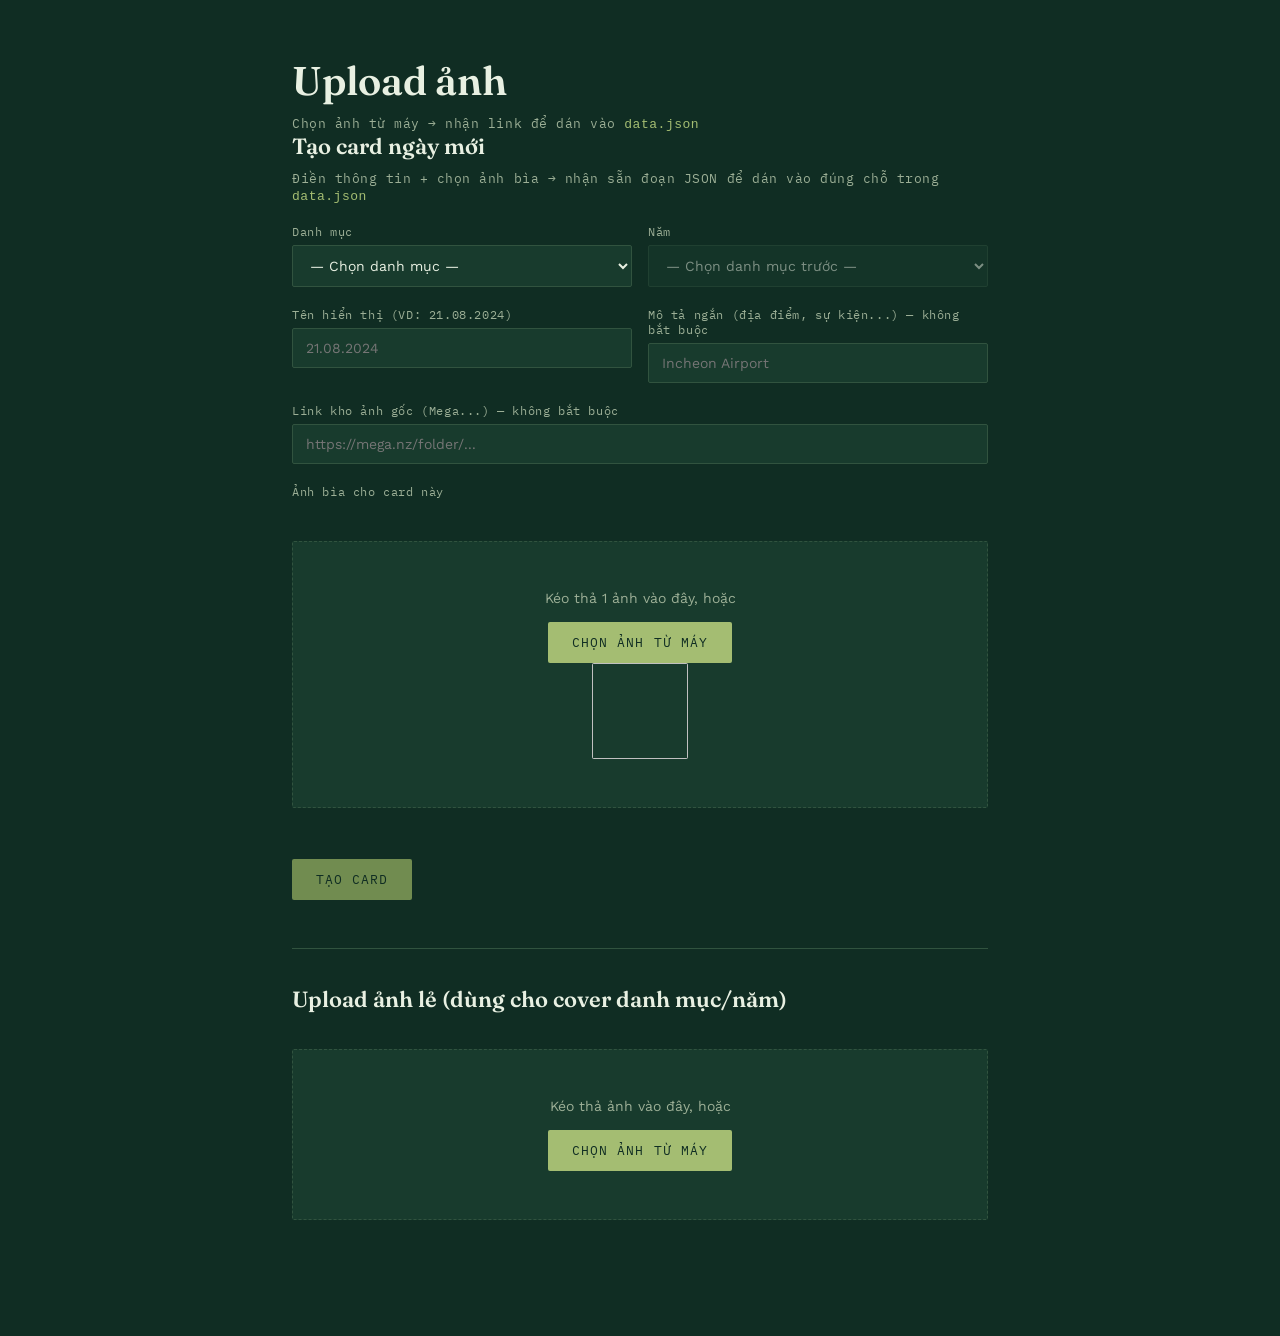
==== admin.html @ 41c12a2d "Add files via upload" ====
<!DOCTYPE html>
<html lang="vi">
<head>
  <meta charset="UTF-8" />
  <meta name="viewport" content="width=device-width, initial-scale=1.0" />
  <title>Upload ảnh — Nyang Garden</title>
  <link rel="preconnect" href="https://fonts.googleapis.com" />
  <link rel="preconnect" href="https://fonts.gstatic.com" crossorigin />
  <link
    href="https://fonts.googleapis.com/css2?family=Fraunces:opsz,wght@9..144,500;9..144,600&family=Work+Sans:wght@400;500;600&family=IBM+Plex+Mono:wght@400;500&display=swap"
    rel="stylesheet"
  />
  <link rel="stylesheet" href="style.css" />
  <link rel="stylesheet" href="admin.css" />
</head>
<body>
  <div class="wrap admin-wrap">
    <header class="admin-header">
      <h1>Upload ảnh</h1>
      <p class="admin-sub">Chọn ảnh từ máy → nhận link để dán vào <code>data.json</code></p>
    </header>

    <section class="card-creator">
      <h2 class="card-creator-title">Tạo card ngày mới</h2>
      <p class="admin-sub">Điền thông tin + chọn ảnh bìa → nhận sẵn đoạn JSON để dán vào đúng chỗ trong <code>data.json</code></p>

      <div class="cc-row">
        <label class="cc-field">
          <span>Danh mục</span>
          <select id="ccCategory"><option value="">— Chọn danh mục —</option></select>
        </label>
        <label class="cc-field">
          <span>Năm</span>
          <select id="ccYear" disabled><option value="">— Chọn danh mục trước —</option></select>
        </label>
      </div>

      <div class="cc-row">
        <label class="cc-field">
          <span>Tên hiển thị (VD: 21.08.2024)</span>
          <input type="text" id="ccName" placeholder="21.08.2024" />
        </label>
        <label class="cc-field">
          <span>Mô tả ngắn (địa điểm, sự kiện...) — không bắt buộc</span>
          <input type="text" id="ccLabel" placeholder="Incheon Airport" />
        </label>
      </div>

      <label class="cc-field">
        <span>Link kho ảnh gốc (Mega...) — không bắt buộc</span>
        <input type="text" id="ccLink" placeholder="https://mega.nz/folder/..." />
      </label>

      <div class="cc-field">
        <span>Ảnh bìa cho card này</span>
        <div class="upload-box" id="ccDropZone">
          <input type="file" id="ccFileInput" accept="image/*" hidden />
          <div class="upload-box-inner" id="ccDropInner">
            <p class="upload-hint">Kéo thả 1 ảnh vào đây, hoặc</p>
            <button type="button" id="ccPickBtn" class="pick-btn">Chọn ảnh từ máy</button>
          </div>
          <img id="ccPreview" class="cc-preview" hidden />
        </div>
        <p id="ccUploadStatus" class="cc-upload-status"></p>
      </div>

      <button type="button" id="ccGenerateBtn" class="pick-btn cc-generate-btn">Tạo card</button>

      <div id="ccOutput" class="cc-output" hidden>
        <p class="cc-output-hint" id="ccOutputHint"></p>
        <div class="result-url-row">
          <textarea id="ccOutputJson" class="cc-output-json" readonly rows="8"></textarea>
          <button type="button" id="ccCopyBtn" class="copy-btn">Copy</button>
        </div>
      </div>
    </section>

    <hr class="cc-divider" />

    <div class="admin-header">
      <h2 class="card-creator-title">Upload ảnh lẻ (dùng cho cover danh mục/năm)</h2>
    </div>

    <div class="upload-box" id="dropZone">
      <input type="file" id="fileInput" accept="image/*" multiple hidden />
      <div class="upload-box-inner">
        <p class="upload-hint">Kéo thả ảnh vào đây, hoặc</p>
        <button type="button" id="pickBtn" class="pick-btn">Chọn ảnh từ máy</button>
      </div>
    </div>

    <p id="configWarning" class="config-warning" hidden>
      ⚠️ Bạn chưa điền <code>CLOUD_NAME</code> / <code>UPLOAD_PRESET</code> trong file
      <code>admin.js</code>. Xem hướng dẫn trong <code>README-admin.md</code> để hoàn tất thiết lập trước khi upload.
    </p>

    <div id="results" class="results"></div>
  </div>

  <script src="admin.js"></script>
</body>
</html>
---- style.css ----
/* =========================================================
   NYANG GARDEN — exhibition-style photo showroom for Yang Jungwon of ENHYPEN
   Design tokens live here. Change these to reskin the site.
   ========================================================= */
 
:root {
  --bg: #102D23; /* màu nền chính của cả trang */
  --bg-elevated: #183B2D; /* màu nền của thẻ card (nhạt hơn nền chính 1 chút) */
  --line: #31533F; /* màu viền, đường kẻ phân cách */
  --text: #E8F0E2; /* màu chữ chính */
  --text-muted: #9CAF96; /* màu chữ phụ (ngày tháng, ghi chú nhỏ) */
  --accent: #718C50; /* màu nhấn — dùng cho nhãn, viền hover, chữ nổi bật */
  --accent-bright: #A4BD72; /* màu nhấn sáng hơn — dùng khi hover/focus */
  --font-display: "Fraunces", "Playfair Display", Georgia, serif;
  --font-body: "Work Sans", "Inter", system-ui, sans-serif;
  --font-mono: "IBM Plex Mono", "Courier New", monospace;
  --radius: 2px;
  --gap: 28px;
  --max-width: 1240px;
}
 
* { box-sizing: border-box; }
 
html { scroll-behavior: smooth; }
 
body {
  margin: 0;
  background: var(--bg);
  color: var(--text);
  font-family: var(--font-body);
  -webkit-font-smoothing: antialiased;
}
 
a { color: inherit; text-decoration: none; }
 
img { display: block; max-width: 100%; }
 
::selection { background: var(--accent); color: #101014; }
 
:focus-visible {
  outline: 2px solid var(--accent-bright);
  outline-offset: 3px;
}
 
@media (prefers-reduced-motion: reduce) {
  * { animation-duration: 0.01ms !important; transition-duration: 0.01ms !important; }
}
 
/* ---------- Hero banner (home page only) ---------- */
 
.hero {
  position: relative;
  height: 78vh;
  min-height: 460px;
  max-height: 780px;
  width: 100%;
  overflow: hidden;
  background: var(--bg-elevated); /* màu nền dự phòng trong lúc ảnh hero đang tải */
  display: flex;
  flex-direction: column;
}
 
.hero-img {
  position: absolute;
  inset: 0;
  width: 100%;
  height: 100%;
  object-fit: cover;
  object-position: center 30%;
}
 
.hero::after {
  content: "";
  position: absolute;
  inset: 0;
  background: linear-gradient(
    180deg,
    rgba(5, 8, 10, 0.35) 0%,
    rgba(5, 8, 10, 0.15) 30%,
    rgba(5, 8, 10, 0.55) 68%,
    rgba(5, 8, 10, 0.85) 100%
  );
}
 
.hero-topbar {
  position: relative;
  z-index: 2;
  display: flex;
  align-items: center;
  justify-content: space-between;
  padding: 28px 36px;
}
 
.hero-icon-btn {
  display: flex;
  align-items: center;
  justify-content: center;
  width: 40px;
  height: 40px;
  color: #f2efe9;
  background: transparent;
  border: none;
  cursor: pointer;
}
 
.hero-icon-btn svg { width: 22px; height: 22px; }
 
.hero-body {
  position: relative;
  z-index: 2;
  flex: 1;
  display: flex;
  flex-direction: column;
  align-items: center;
  justify-content: center;
  text-align: center;
  padding: 0 24px 56px;
}
 
.hero-title {
  font-family: var(--font-display);
  font-weight: 600;
  font-size: clamp(38px, 7vw, 84px);
  letter-spacing: 0.06em;
  color: #f2efe9;
  margin: 0;
  text-shadow: 0 2px 24px rgba(0, 0, 0, 0.35);
}
 
.hero-subtitle {
  font-family: var(--font-display);
  font-style: italic;
  font-weight: 400;
  font-size: clamp(14px, 1.6vw, 19px);
  color: rgba(242, 239, 233, 0.85);
  margin: 18px 0 0;
}
 
 
/* ---------- Layout shell ---------- */
 
.wrap {
  max-width: var(--max-width);
  margin: 0 auto;
  padding: 0 32px;
}
 
header.site-header {
  padding: 48px 0 28px;
  border-bottom: 1px solid var(--line);
}
 
.site-title {
  font-family: var(--font-display);
  font-weight: 600;
  font-size: clamp(28px, 4vw, 42px);
  letter-spacing: 0.04em;
  margin: 0;
}
 
.site-subtitle {
  margin: 8px 0 0;
  color: var(--text-muted);
  font-size: 14px;
  letter-spacing: 0.08em;
  text-transform: uppercase;
  font-family: var(--font-mono);
}
 
/* ---------- Breadcrumb / floor signage ---------- */
 
.floor-guide {
  display: flex;
  align-items: center;
  gap: 10px;
  padding: 22px 0;
  font-family: var(--font-mono);
  font-size: 12px;
  letter-spacing: 0.12em;
  text-transform: uppercase;
  color: var(--text-muted);
  flex-wrap: wrap;
}
 
.floor-guide a { color: var(--text-muted); border-bottom: 1px solid transparent; }
.floor-guide a:hover { color: var(--accent-bright); border-color: var(--accent-bright); }
.floor-guide .sep { color: var(--line); }
.floor-guide .current { color: var(--accent); }
 
/* ---------- Section heading ---------- */
 
.section-head {
  display: flex;
  align-items: baseline;
  justify-content: space-between;
  padding: 8px 0 30px;
  gap: 16px;
}
 
.section-head h2 {
  font-family: var(--font-display);
  font-weight: 500;
  font-size: clamp(24px, 3vw, 34px);
  margin: 0;
  letter-spacing: 0.02em;
}
 
.section-count {
  font-family: var(--font-mono);
  font-size: 12px;
  color: var(--text-muted);
  letter-spacing: 0.08em;
  white-space: nowrap;
}
 
/* ---------- Card grid ---------- */
 
.grid {
  display: grid;
  grid-template-columns: repeat(auto-fill, minmax(320px, 1fr));
  gap: var(--gap);
  padding-bottom: 64px;
}
 
.card {
  position: relative;
  display: block;
  background: var(--bg-elevated);
  border: 1px solid var(--line);
  border-radius: var(--radius);
  overflow: hidden;
  transition: transform 0.25s ease, border-color 0.25s ease;
}
 
.card:hover,
.card:focus-visible {
  transform: translateY(-4px);
  border-color: var(--accent);
}
 
.card-frame {
  aspect-ratio: 1 / 1;
  width: 100%;
  overflow: hidden;
  background:
    linear-gradient(135deg, #1c261c 25%, transparent 25%) -14px 0/28px 28px,
    linear-gradient(225deg, #1c261c 25%, transparent 25%) -14px 0/28px 28px,
    linear-gradient(315deg, #1c261c 25%, transparent 25%) 0 0/28px 28px,
    linear-gradient(45deg, #1c261c 25%, #131c13 25%) 0 0/28px 28px;
}
 
.card-frame img {
  width: 100%;
  height: 100%;
  object-fit: cover;
  transition: transform 0.5s ease;
}
 
.card:hover .card-frame img { transform: scale(1.05); }
 
.card-plate {
  padding: 14px 16px 16px;
  border-top: 1px solid var(--line);
}
 
.card-plate .plate-eyebrow {
  display: block;
  font-family: var(--font-mono);
  font-size: 10.5px;
  letter-spacing: 0.14em;
  text-transform: uppercase;
  color: var(--accent);
  margin-bottom: 4px;
}
 
.card-plate .plate-title {
  font-family: var(--font-display);
  font-size: 19px;
  font-weight: 500;
  margin: 0;
}
 
.card-plate .plate-sub {
  margin: 3px 0 0;
  font-size: 12.5px;
  color: var(--text-muted);
}
 
.card.is-external::after {
  content: "↗";
  position: absolute;
  top: 12px;
  right: 12px;
  width: 28px;
  height: 28px;
  display: flex;
  align-items: center;
  justify-content: center;
  background: rgba(16, 16, 20, 0.75);
  border: 1px solid var(--line);
  border-radius: 50%;
  font-size: 14px;
  color: var(--accent-bright);
}
 
/* ---------- Empty state ---------- */
 
.empty-state {
  padding: 60px 0;
  text-align: center;
  color: var(--text-muted);
  font-family: var(--font-mono);
  font-size: 13px;
  letter-spacing: 0.06em;
}
 
/* ---------- Footer ---------- */
 
footer.site-footer {
  border-top: 1px solid var(--line);
  padding: 28px 0 48px;
  color: var(--text-muted);
  font-family: var(--font-mono);
  font-size: 11px;
  letter-spacing: 0.08em;
  text-transform: uppercase;
}
 
@media (max-width: 560px) {
  .wrap { padding: 0 18px; }
  .grid { grid-template-columns: repeat(auto-fill, minmax(150px, 1fr)); gap: 16px; }
}
---- admin.css ----
/* ---------- Admin upload page ---------- */

.admin-wrap {
  padding-top: 56px;
  padding-bottom: 80px;
  max-width: 760px;
}

.admin-header h1 {
  font-family: var(--font-display);
  font-weight: 600;
  font-size: clamp(28px, 4vw, 40px);
  margin: 0;
}

.admin-sub {
  margin: 10px 0 0;
  color: var(--text-muted);
  font-family: var(--font-mono);
  font-size: 13px;
  letter-spacing: 0.04em;
}

.admin-sub code {
  color: var(--accent-bright);
}

/* Drop zone */

.upload-box {
  margin-top: 36px;
  border: 1.5px dashed var(--line);
  border-radius: var(--radius);
  background: var(--bg-elevated);
  padding: 48px 24px;
  text-align: center;
  transition: border-color 0.2s ease, background 0.2s ease;
}

.upload-box.is-dragover {
  border-color: var(--accent-bright);
  background: #1c3a2c;
}

.upload-hint {
  margin: 0 0 16px;
  color: var(--text-muted);
  font-size: 14px;
}

.pick-btn {
  font-family: var(--font-mono);
  font-size: 13px;
  letter-spacing: 0.08em;
  text-transform: uppercase;
  color: var(--bg);
  background: var(--accent-bright);
  border: none;
  border-radius: var(--radius);
  padding: 12px 24px;
  cursor: pointer;
  transition: opacity 0.2s ease;
}

.pick-btn:hover { opacity: 0.85; }

.config-warning {
  margin-top: 18px;
  padding: 14px 16px;
  border: 1px solid #7a5a2a;
  background: #2a2113;
  color: #e8c98a;
  font-size: 13px;
  border-radius: var(--radius);
}

.config-warning code { color: #ffd98a; }

/* Results list */

.results {
  margin-top: 36px;
  display: flex;
  flex-direction: column;
  gap: 16px;
}

.result-item {
  display: flex;
  gap: 16px;
  align-items: center;
  background: var(--bg-elevated);
  border: 1px solid var(--line);
  border-radius: var(--radius);
  padding: 14px;
}

.result-item.is-pending { opacity: 0.6; }
.result-item.is-error { border-color: #a34a4a; }

.result-thumb {
  width: 72px;
  height: 72px;
  flex-shrink: 0;
  object-fit: cover;
  border-radius: var(--radius);
  background: #0c1a12;
}

.result-body {
  flex: 1;
  min-width: 0;
}

.result-filename {
  font-family: var(--font-mono);
  font-size: 12px;
  color: var(--text-muted);
  margin: 0 0 6px;
  overflow: hidden;
  text-overflow: ellipsis;
  white-space: nowrap;
}

.result-status {
  font-size: 12.5px;
  color: var(--accent);
}

.result-status.is-error { color: #d98a8a; }

.result-url-row {
  display: flex;
  gap: 8px;
  margin-top: 8px;
}

.result-url-input {
  flex: 1;
  min-width: 0;
  background: var(--bg);
  border: 1px solid var(--line);
  color: var(--text);
  font-family: var(--font-mono);
  font-size: 12px;
  padding: 8px 10px;
  border-radius: var(--radius);
}

.copy-btn {
  font-family: var(--font-mono);
  font-size: 12px;
  letter-spacing: 0.06em;
  text-transform: uppercase;
  color: var(--text);
  background: transparent;
  border: 1px solid var(--line);
  border-radius: var(--radius);
  padding: 8px 14px;
  cursor: pointer;
  white-space: nowrap;
  transition: border-color 0.2s ease, color 0.2s ease;
}

.copy-btn:hover { border-color: var(--accent-bright); color: var(--accent-bright); }
.copy-btn.is-copied { border-color: var(--accent-bright); color: var(--accent-bright); }

@media (max-width: 560px) {
  .result-item { flex-direction: column; align-items: stretch; }
  .result-thumb { width: 100%; height: 160px; }
}

/* ---------- Card creator (new date card form) ---------- */

.card-creator-title {
  font-family: var(--font-display);
  font-weight: 600;
  font-size: 22px;
  margin: 0 0 4px;
}

.cc-divider {
  border: none;
  border-top: 1px solid var(--line);
  margin: 48px 0 36px;
}

.cc-row {
  display: grid;
  grid-template-columns: 1fr 1fr;
  gap: 16px;
  margin-top: 20px;
}

.cc-field {
  display: flex;
  flex-direction: column;
  gap: 6px;
  margin-top: 20px;
}

.cc-row .cc-field { margin-top: 0; }

.cc-field > span {
  font-family: var(--font-mono);
  font-size: 12px;
  letter-spacing: 0.05em;
  color: var(--text-muted);
}

.cc-field input[type="text"] {
  background: var(--bg-elevated);
  border: 1px solid var(--line);
  color: var(--text);
  font-family: var(--font-body);
  font-size: 14px;
  padding: 11px 13px;
  border-radius: var(--radius);
}

.cc-field input[type="text"]:focus-visible { border-color: var(--accent-bright); }

select {
  background: var(--bg-elevated);
  border: 1px solid var(--line);
  color: var(--text);
  font-family: var(--font-body);
  font-size: 14px;
  padding: 11px 13px;
  border-radius: var(--radius);
}

select:disabled { opacity: 0.5; }

.cc-preview {
  width: 96px;
  height: 96px;
  object-fit: cover;
  border-radius: var(--radius);
  margin: 0 auto;
}

.cc-upload-status {
  margin: 8px 0 0;
  font-size: 12.5px;
  color: var(--accent);
  min-height: 1em;
}

.cc-upload-status.is-error { color: #d98a8a; }

.cc-generate-btn {
  margin-top: 24px;
  background: var(--accent);
  color: var(--bg);
}

.cc-output {
  margin-top: 24px;
  padding: 18px;
  background: var(--bg-elevated);
  border: 1px solid var(--line);
  border-radius: var(--radius);
}

.cc-output-hint {
  margin: 0 0 12px;
  font-size: 13px;
  color: var(--accent-bright);
}

.cc-output-json {
  flex: 1;
  min-width: 0;
  background: var(--bg);
  border: 1px solid var(--line);
  color: var(--text);
  font-family: var(--font-mono);
  font-size: 12.5px;
  line-height: 1.5;
  padding: 12px;
  border-radius: var(--radius);
  resize: vertical;
}

@media (max-width: 560px) {
  .cc-row { grid-template-columns: 1fr; }
  .cc-output .result-url-row { flex-direction: column; }
}
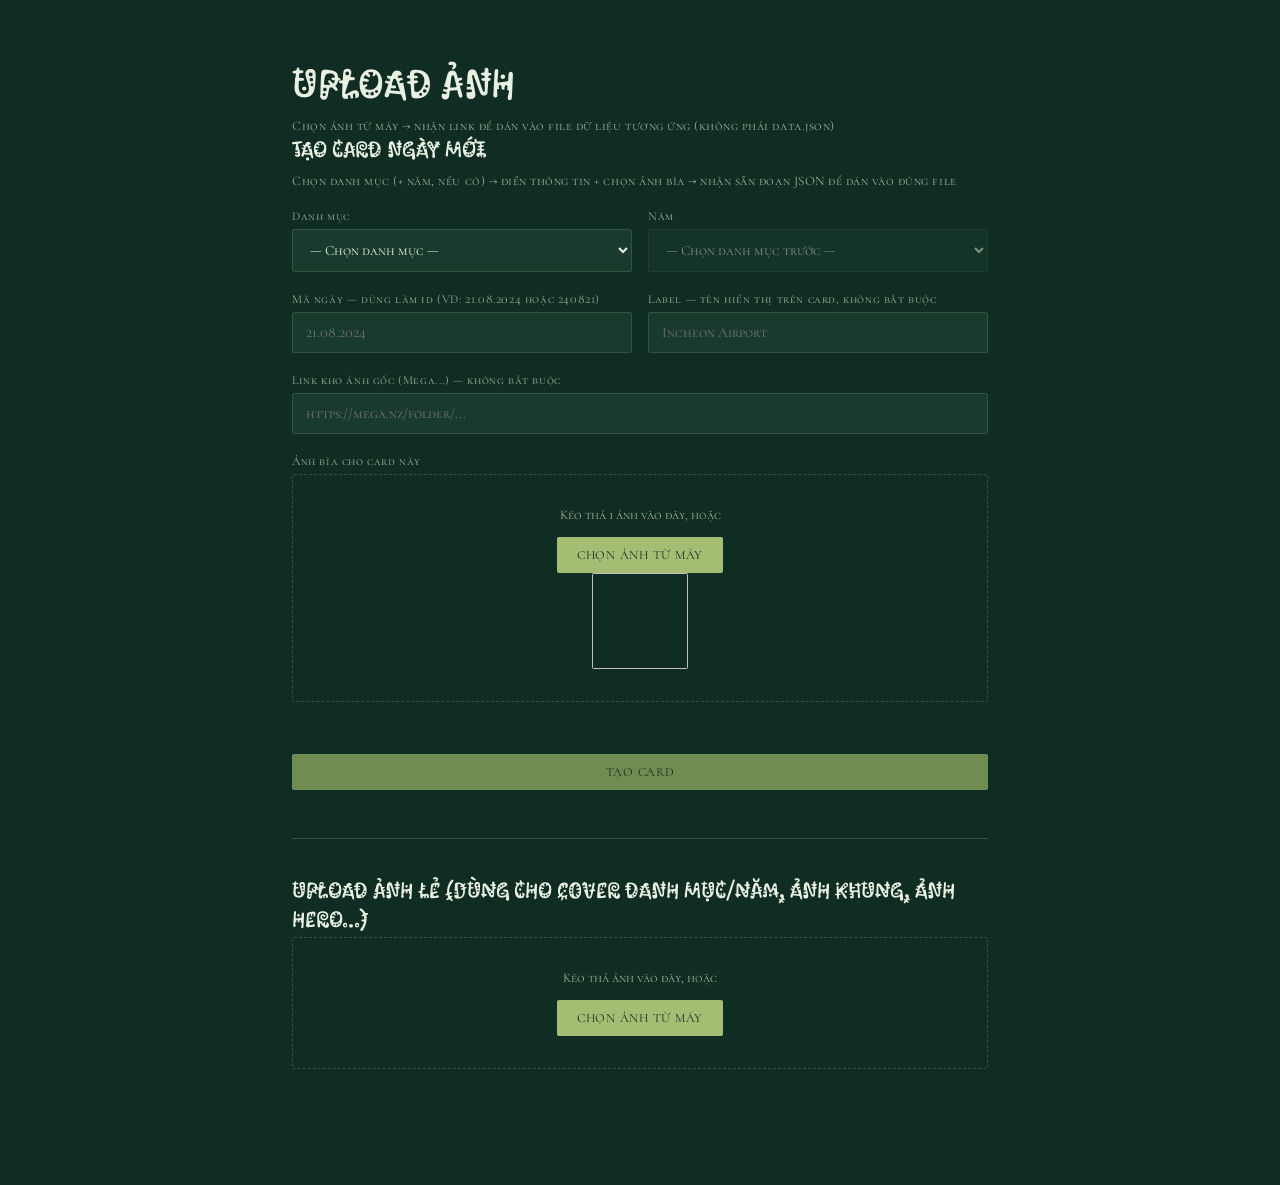
==== commit baa72633: "Add files via upload" ====
--- a/admin.html
+++ b/admin.html
@@ -7,7 +7,7 @@
   <link rel="preconnect" href="https://fonts.googleapis.com" />
   <link rel="preconnect" href="https://fonts.gstatic.com" crossorigin />
   <link
-    href="https://fonts.googleapis.com/css2?family=Fraunces:opsz,wght@9..144,500;9..144,600&family=Work+Sans:wght@400;500;600&family=IBM+Plex+Mono:wght@400;500&display=swap"
+    href="https://fonts.googleapis.com/css2?family=Bonbon&family=Cormorant+SC:wght@300;400;500;600;700&family=Cormorant+Upright&family=Kablammo&family=Yarndings+20&display=swap"
     rel="stylesheet"
   />
   <link rel="stylesheet" href="style.css" />
@@ -17,12 +17,12 @@
   <div class="wrap admin-wrap">
     <header class="admin-header">
       <h1>Upload ảnh</h1>
-      <p class="admin-sub">Chọn ảnh từ máy → nhận link để dán vào <code>data.json</code></p>
+      <p class="admin-sub">Chọn ảnh từ máy → nhận link để dán vào file dữ liệu tương ứng (không phải data.json)</p>
     </header>
 
     <section class="card-creator">
       <h2 class="card-creator-title">Tạo card ngày mới</h2>
-      <p class="admin-sub">Điền thông tin + chọn ảnh bìa → nhận sẵn đoạn JSON để dán vào đúng chỗ trong <code>data.json</code></p>
+      <p class="admin-sub">Chọn danh mục (+ năm, nếu có) → điền thông tin + chọn ảnh bìa → nhận sẵn đoạn JSON để dán vào đúng file</p>
 
       <div class="cc-row">
         <label class="cc-field">
@@ -37,11 +37,11 @@
 
       <div class="cc-row">
         <label class="cc-field">
-          <span>Tên hiển thị (VD: 21.08.2024)</span>
+          <span>Mã ngày — dùng làm id (VD: 21.08.2024 hoặc 240821)</span>
           <input type="text" id="ccName" placeholder="21.08.2024" />
         </label>
         <label class="cc-field">
-          <span>Mô tả ngắn (địa điểm, sự kiện...) — không bắt buộc</span>
+          <span>Label — tên hiển thị trên card, không bắt buộc</span>
           <input type="text" id="ccLabel" placeholder="Incheon Airport" />
         </label>
       </div>
@@ -78,7 +78,7 @@
     <hr class="cc-divider" />
 
     <div class="admin-header">
-      <h2 class="card-creator-title">Upload ảnh lẻ (dùng cho cover danh mục/năm)</h2>
+      <h2 class="card-creator-title">Upload ảnh lẻ (dùng cho cover danh mục/năm, ảnh khung, ảnh hero...)</h2>
     </div>
 
     <div class="upload-box" id="dropZone">
--- a/style.css
+++ b/style.css
@@ -11,12 +11,25 @@
   --text-muted: #9CAF96; /* màu chữ phụ (ngày tháng, ghi chú nhỏ) */
   --accent: #718C50; /* màu nhấn — dùng cho nhãn, viền hover, chữ nổi bật */
   --accent-bright: #A4BD72; /* màu nhấn sáng hơn — dùng khi hover/focus */
-  --font-display: "Fraunces", "Playfair Display", Georgia, serif;
-  --font-body: "Work Sans", "Inter", system-ui, sans-serif;
-  --font-mono: "IBM Plex Mono", "Courier New", monospace;
+  --font-display: "Kablammo", "Fraunces", Georgia, serif;
+  --font-body: "Cormorant SC", "Inter", system-ui, sans-serif;
+  --font-mono: "Cormorant SC", "Courier New", monospace;
+   --font-subtitle: "Cormorant Upright", "Playfair Display", Georgia, serif;
+   --font-divider: "Yarndings 20", sans-serif;
   --radius: 2px;
   --gap: 28px;
   --max-width: 1240px;
+
+  /* Ảnh khung hoa văn — thay từng link bằng link Cloudinary thật sau khi upload
+     qua admin.html (mục "Upload ảnh lẻ"). Để trống ("") sẽ không hiện khung đó.
+     LƯU Ý: ảnh khung được PHỦ NGUYÊN VẸN lên card (không cắt/không lặp), nên
+     bạn nên chuẩn bị đúng tỉ lệ khung khớp với từng loại card để không bị méo:
+     - category: card ngang 16:9 (OFFSTAGE/AIRPORT, EVENT, CONCERT...)
+     - year:     card vuông 1:1 (các năm bên trong 1 danh mục)
+     - date:     card dọc 2:3 (từng bộ ảnh/ngày cụ thể) */
+  --frame-image-category: url("REPLACE_WITH_CATEGORY_FRAME_URL");
+  --frame-image-year: url("REPLACE_WITH_YEAR_FRAME_URL");
+  --frame-image-date: url("https://res.cloudinary.com/jz2djjuo/image/upload/v1789330195/w4kevpegel5ppti1ktnu.png");
 }
  
 * { box-sizing: border-box; }
@@ -87,8 +100,15 @@
   z-index: 2;
   display: flex;
   align-items: center;
-  justify-content: space-between;
-  padding: 28px 36px;
+  justify-content: center;
+  padding: 28px 76px;
+}
+
+.hero-topbar .hero-icon-btn {
+  position: absolute;
+  right: 20px;
+  top: 50%;
+  transform: translateY(-50%);
 }
  
 .hero-icon-btn {
@@ -104,7 +124,60 @@
 }
  
 .hero-icon-btn svg { width: 22px; height: 22px; }
- 
+
+/* ---------- Horizontal site nav (Garden Gate | Gallery | In Bloom | ...) ---------- */
+
+.site-nav {
+  display: flex;
+  align-items: center;
+  gap: 22px;
+  flex-wrap: wrap;
+}
+
+.site-nav-link {
+  display: inline-flex;
+  align-items: center;
+  gap: 6px;
+  font-family: var(--font-subtitle);
+  font-style: italic;
+  font-size: 18px;
+  color: #f2efe9;
+  text-shadow: 0 1px 8px rgba(0, 0, 0, 0.35);
+  padding-bottom: 3px;
+  border-bottom: 1px solid transparent;
+  transition: border-color 0.2s ease, opacity 0.2s ease;
+  white-space: nowrap;
+}
+
+.site-nav-icon {
+  height: 22px;
+  width: auto;
+  display: block;
+  object-fit: contain;
+  flex-shrink: 0;
+}
+
+.site-nav-link:hover,
+.site-nav-link:focus-visible {
+  opacity: 0.82;
+}
+
+.site-nav-link.is-active {
+  border-bottom-color: rgba(242, 239, 233, 0.75);
+}
+
+@media (max-width: 900px) {
+  .site-nav { gap: 14px; }
+  .site-nav-link { font-size: 15px; }
+}
+
+@media (max-width: 640px) {
+  .hero-topbar { padding: 20px 56px; flex-wrap: wrap; gap: 12px; }
+  .hero-topbar .hero-icon-btn { right: 8px; }
+  .site-nav { gap: 10px 16px; }
+  .site-nav-link { font-size: 13.5px; }
+}
+
 .hero-body {
   position: relative;
   z-index: 2;
@@ -128,7 +201,7 @@
 }
  
 .hero-subtitle {
-  font-family: var(--font-display);
+  font-family: var(--font-subtitle);
   font-style: italic;
   font-weight: 400;
   font-size: clamp(14px, 1.6vw, 19px);
@@ -147,11 +220,10 @@
  
 header.site-header {
   padding: 48px 0 28px;
-  border-bottom: 1px solid var(--line);
 }
  
 .site-title {
-  font-family: var(--font-display);
+  font-family: var(--font-body);
   font-weight: 600;
   font-size: clamp(28px, 4vw, 42px);
   letter-spacing: 0.04em;
@@ -164,7 +236,43 @@
   font-size: 14px;
   letter-spacing: 0.08em;
   text-transform: uppercase;
-  font-family: var(--font-mono);
+  font-family: var(--font-subtitle);
+}
+
+/* Row that holds the title block + Menu/Search icons on non-home pages */
+.site-header-row {
+  display: flex;
+  align-items: flex-start;
+  justify-content: space-between;
+  gap: 16px;
+  flex-wrap: wrap;
+}
+
+.site-header-icons {
+  display: flex;
+  gap: 4px;
+  flex-shrink: 0;
+  margin-top: 2px;
+}
+
+.header-icon-btn {
+  display: flex;
+  align-items: center;
+  justify-content: center;
+  width: 36px;
+  height: 36px;
+  color: var(--text-muted);
+  background: transparent;
+  border: none;
+  cursor: pointer;
+  transition: color 0.2s ease;
+}
+
+.header-icon-btn svg { width: 20px; height: 20px; }
+
+.header-icon-btn:hover,
+.header-icon-btn:focus-visible {
+  color: var(--accent-bright);
 }
  
 /* ---------- Breadcrumb / floor signage ---------- */
@@ -198,7 +306,7 @@
 }
  
 .section-head h2 {
-  font-family: var(--font-display);
+  font-family: var(--font-body);
   font-weight: 500;
   font-size: clamp(24px, 3vw, 34px);
   margin: 0;
@@ -217,7 +325,7 @@
  
 .grid {
   display: grid;
-  grid-template-columns: repeat(auto-fill, minmax(320px, 1fr));
+  grid-template-columns: repeat(auto-fill, minmax(340px, 1fr));
   gap: var(--gap);
   padding-bottom: 64px;
 }
@@ -239,6 +347,7 @@
 }
  
 .card-frame {
+  position: relative;
   aspect-ratio: 1 / 1;
   width: 100%;
   overflow: hidden;
@@ -248,7 +357,20 @@
     linear-gradient(315deg, #1c261c 25%, transparent 25%) 0 0/28px 28px,
     linear-gradient(45deg, #1c261c 25%, #131c13 25%) 0 0/28px 28px;
 }
- 
+
+/* Khung hoa văn: phủ NGUYÊN VẸN thiết kế gốc lên trên ảnh, không cắt/không lặp
+   (khác với border-image ở trên — dùng khi khung là 1 tác phẩm liền khối,
+   không đối xứng 4 góc, không lặp lại theo cạnh). */
+.card-frame::after {
+  content: "";
+  position: absolute;
+  inset: 0;
+  background-repeat: no-repeat;
+  background-position: center;
+  background-size: cover; /* giữ nguyên tỉ lệ khung — viền đặc đều, không bị kéo méo */
+  pointer-events: none;
+}
+
 .card-frame img {
   width: 100%;
   height: 100%;
@@ -257,12 +379,23 @@
 }
  
 .card:hover .card-frame img { transform: scale(1.05); }
- 
+ /* Per-level aspect ratios: category = video-standard 16:9, year = 1:1, date = 2:3 */
+.card-category .card-frame { aspect-ratio: 16 / 9; }
+.card-category .card-frame::after { background-image: var(--frame-image-category); }
+.card-year .card-frame { aspect-ratio: 1 / 1; }
+.card-year .card-frame::after { background-image: var(--frame-image-year); }
+.card-date .card-frame { aspect-ratio: 2 / 3; }
+.card-date .card-frame::after { background-image: var(--frame-image-date); }
+
+/* Per-level grid widths: category = 680px, year = 340px, date = 220px */
+.grid:has(.card-category) { grid-template-columns: repeat(auto-fill, minmax(480px, 1fr)); }
+.grid:has(.card-year) { grid-template-columns: repeat(auto-fill, minmax(340px, 1fr)); }
+.grid:has(.card-date) { grid-template-columns: repeat(auto-fill, minmax(180px, 1fr)); }
+
 .card-plate {
   padding: 14px 16px 16px;
   border-top: 1px solid var(--line);
 }
- 
 .card-plate .plate-eyebrow {
   display: block;
   font-family: var(--font-mono);
@@ -274,7 +407,7 @@
 }
  
 .card-plate .plate-title {
-  font-family: var(--font-display);
+  font-family: var(--font-subtitle);
   font-size: 19px;
   font-weight: 500;
   margin: 0;
@@ -317,7 +450,6 @@
 /* ---------- Footer ---------- */
  
 footer.site-footer {
-  border-top: 1px solid var(--line);
   padding: 28px 0 48px;
   color: var(--text-muted);
   font-family: var(--font-mono);
@@ -325,8 +457,489 @@
   letter-spacing: 0.08em;
   text-transform: uppercase;
 }
- 
+
+.site-footer-row {
+  display: flex;
+  align-items: center;
+  justify-content: space-between;
+  gap: 16px;
+  flex-wrap: wrap;
+}
+
+.footer-copyright {
+  margin: 0;
+}
+
+@media (max-width: 560px) {
+  .site-footer-row { justify-content: flex-start; }
+}
+
 @media (max-width: 560px) {
   .wrap { padding: 0 18px; }
   .grid { grid-template-columns: repeat(auto-fill, minmax(150px, 1fr)); gap: 16px; }
-}+}
+
+.divider {
+  font-family: var(--font-divider);
+  font-size: 18px;
+  letter-spacing: 6px;
+  color: var(--accent);
+  text-align: center;
+  white-space: nowrap;
+  overflow: hidden;
+  padding: 12px 0 18px;
+  text-transform: none; /* tránh bị footer ép viết hoa -> đổi hẳn sang bộ icon khác */
+}
+ 
+/* ---------- Add-card tile + modal (edit mode only) ---------- */
+ 
+.add-card {
+  display: flex;
+  flex-direction: column;
+  align-items: center;
+  justify-content: center;
+  gap: 10px;
+  aspect-ratio: 4 / 5;
+  background: transparent;
+  border: 1.5px dashed var(--line);
+  color: var(--text-muted);
+  cursor: pointer;
+  font-family: var(--font-body);
+  transition: border-color 0.2s ease, color 0.2s ease;
+}
+ 
+.add-card:hover, .add-card:focus-visible {
+  border-color: var(--accent-bright);
+  color: var(--accent-bright);
+  transform: none;
+}
+ 
+.add-card-plus { font-size: 40px; line-height: 1; font-weight: 300; }
+.add-card-label { font-family: var(--font-mono); font-size: 11px; letter-spacing: 0.08em; text-transform: uppercase; }
+ 
+.modal-backdrop {
+  position: fixed;
+  inset: 0;
+  background: rgba(5, 8, 6, 0.72);
+  display: flex;
+  align-items: center;
+  justify-content: center;
+  padding: 24px;
+  z-index: 100;
+}
+ 
+.modal-box {
+  position: relative;
+  width: 100%;
+  max-width: 460px;
+  max-height: 88vh;
+  overflow-y: auto;
+  background: var(--bg-elevated);
+  border: 1px solid var(--line);
+  border-radius: var(--radius);
+  padding: 28px;
+}
+ 
+.modal-title {
+  font-family: var(--font-display);
+  font-size: 20px;
+  font-weight: 600;
+  margin: 0 0 20px;
+  padding-right: 24px;
+}
+ 
+.modal-close {
+  position: absolute;
+  top: 14px;
+  right: 14px;
+  background: transparent;
+  border: none;
+  color: var(--text-muted);
+  font-size: 26px;
+  line-height: 1;
+  cursor: pointer;
+}
+.modal-close:hover { color: var(--accent-bright); }
+ 
+.modal-box .cc-field { margin-top: 16px; }
+.modal-box .cc-field:first-of-type { margin-top: 0; }
+.modal-box .cc-field > span {
+  display: block;
+  font-family: var(--font-mono);
+  font-size: 11.5px;
+  color: var(--text-muted);
+  margin-bottom: 6px;
+}
+.modal-box input[type="text"] {
+  width: 100%;
+  background: var(--bg);
+  border: 1px solid var(--line);
+  color: var(--text);
+  font-family: var(--font-body);
+  font-size: 14px;
+  padding: 10px 12px;
+  border-radius: var(--radius);
+}
+.modal-box input[type="text"]:focus-visible { border-color: var(--accent-bright); }
+ 
+.modal-dropzone {
+  padding: 24px;
+  margin-top: 0;
+}
+ 
+.modal-preview {
+  width: 88px;
+  height: 88px;
+  object-fit: cover;
+  border-radius: var(--radius);
+  margin: 0 auto;
+}
+ 
+.cc-generate-btn {
+  margin-top: 20px;
+  width: 100%;
+  background: var(--accent);
+  color: var(--bg);
+  border: none;
+  padding: 12px;
+  font-family: var(--font-mono);
+  font-size: 13px;
+  letter-spacing: 0.06em;
+  text-transform: uppercase;
+  border-radius: var(--radius);
+  cursor: pointer;
+}
+.cc-generate-btn:hover { opacity: 0.88; }
+ 
+/* Shared: upload box + copy/output styles (used by the add-card modal) */
+ 
+.upload-box {
+  border: 1.5px dashed var(--line);
+  border-radius: var(--radius);
+  background: var(--bg);
+  padding: 32px 20px;
+  text-align: center;
+  transition: border-color 0.2s ease, background 0.2s ease;
+}
+.upload-box.is-dragover { border-color: var(--accent-bright); }
+ 
+.upload-hint {
+  margin: 0 0 14px;
+  color: var(--text-muted);
+  font-size: 13px;
+}
+ 
+.pick-btn {
+  font-family: var(--font-mono);
+  font-size: 12.5px;
+  letter-spacing: 0.06em;
+  text-transform: uppercase;
+  color: var(--bg);
+  background: var(--accent-bright);
+  border: none;
+  border-radius: var(--radius);
+  padding: 10px 20px;
+  cursor: pointer;
+  transition: opacity 0.2s ease;
+}
+.pick-btn:hover { opacity: 0.85; }
+ 
+.cc-upload-status {
+  margin: 10px 0 0;
+  font-size: 12px;
+  color: var(--accent);
+  min-height: 1em;
+}
+.cc-upload-status.is-error { color: #d98a8a; }
+ 
+.cc-output {
+  margin-top: 20px;
+  padding: 14px;
+  background: var(--bg);
+  border: 1px solid var(--line);
+  border-radius: var(--radius);
+}
+.cc-output-hint { margin: 0 0 10px; font-size: 12.5px; color: var(--accent-bright); }
+ 
+.result-url-row { display: flex; gap: 8px; }
+ 
+.cc-output-json {
+  flex: 1;
+  min-width: 0;
+  background: var(--bg-elevated);
+  border: 1px solid var(--line);
+  color: var(--text);
+  font-family: var(--font-mono);
+  font-size: 12px;
+  line-height: 1.5;
+  padding: 10px;
+  border-radius: var(--radius);
+  resize: vertical;
+}
+ 
+.copy-btn {
+  font-family: var(--font-mono);
+  font-size: 12px;
+  letter-spacing: 0.04em;
+  text-transform: uppercase;
+  color: var(--text);
+  background: transparent;
+  border: 1px solid var(--line);
+  border-radius: var(--radius);
+  padding: 8px 14px;
+  cursor: pointer;
+  white-space: nowrap;
+  transition: border-color 0.2s ease, color 0.2s ease;
+}
+.copy-btn:hover, .copy-btn.is-copied { border-color: var(--accent-bright); color: var(--accent-bright); }
+
+/* ---------- Search modal (home page hero search icon) ---------- */
+
+.search-modal-box {
+  max-width: 760px;
+}
+
+.search-input {
+  width: 100%;
+  background: var(--bg);
+  border: 1px solid var(--line);
+  color: var(--text);
+  font-family: var(--font-body);
+  font-size: 15px;
+  padding: 12px 14px;
+  border-radius: var(--radius);
+}
+
+.search-input:focus-visible { border-color: var(--accent-bright); }
+
+.search-results {
+  margin-top: 18px;
+}
+
+.search-empty {
+  color: var(--text-muted);
+  font-family: var(--font-mono);
+  font-size: 12.5px;
+  letter-spacing: 0.04em;
+  text-align: center;
+  padding: 28px 0;
+}
+
+.search-result-grid {
+  max-height: 55vh;
+  overflow-y: auto;
+  padding-bottom: 4px;
+  padding-right: 2px;
+}
+
+@media (max-width: 560px) {
+  .search-modal-box { padding: 22px; }
+}
+
+/* ---------- Menu modal ---------- */
+
+.menu-modal-box {
+  max-width: 380px;
+}
+
+.menu-list {
+  display: flex;
+  flex-direction: column;
+  margin-top: 4px;
+}
+
+.menu-list-item {
+  display: flex;
+  align-items: center;
+  gap: 10px;
+  padding: 14px 4px;
+  font-family: var(--font-body);
+  font-size: 18px;
+  color: var(--text);
+  border-bottom: 1px solid var(--line);
+  transition: color 0.2s ease;
+}
+
+.menu-list-icon {
+  height: 22px;
+  width: auto;
+  flex-shrink: 0;
+}
+
+.menu-list-item:last-child { border-bottom: none; }
+
+.menu-list-item:hover,
+.menu-list-item:focus-visible {
+  color: var(--accent-bright);
+}
+
+/* ---------- Gallery lightbox (DM MEDIA-style flat categories) ---------- */
+
+.gallery-card {
+  appearance: none;
+  -webkit-appearance: none;
+  padding: 0;
+  margin: 0;
+  font: inherit;
+  color: inherit;
+  text-align: left;
+  cursor: pointer;
+  display: block;
+}
+
+.gallery-modal-box {
+  max-width: 920px;
+}
+
+.gallery-body {
+  margin-top: 4px;
+}
+
+.gallery-thumb-grid {
+  display: grid;
+  grid-template-columns: repeat(auto-fill, minmax(90px, 1fr));
+  gap: 8px;
+  max-height: 62vh;
+  overflow-y: auto;
+  padding-right: 2px;
+}
+
+.gallery-thumb {
+  width: 100%;
+  aspect-ratio: 1 / 1;
+  object-fit: cover;
+  border-radius: var(--radius);
+  border: 1px solid var(--line);
+  cursor: pointer;
+  transition: border-color 0.2s ease, opacity 0.2s ease;
+}
+
+.gallery-thumb:hover,
+.gallery-thumb:focus-visible {
+  border-color: var(--accent-bright);
+  opacity: 0.9;
+}
+
+.gallery-viewer {
+  position: relative;
+  display: flex;
+  align-items: center;
+  justify-content: center;
+  background: var(--bg);
+  border-radius: var(--radius);
+  overflow: hidden;
+}
+
+.gallery-fullimg {
+  max-width: 100%;
+  max-height: 68vh;
+  display: block;
+  margin: 0 auto;
+}
+
+.gallery-nav-btn {
+  position: absolute;
+  top: 50%;
+  transform: translateY(-50%);
+  width: 40px;
+  height: 40px;
+  display: flex;
+  align-items: center;
+  justify-content: center;
+  background: rgba(5, 8, 6, 0.55);
+  color: #f2efe9;
+  border: none;
+  border-radius: 50%;
+  font-size: 22px;
+  line-height: 1;
+  cursor: pointer;
+  transition: background 0.2s ease;
+}
+
+.gallery-nav-btn:hover { background: rgba(5, 8, 6, 0.82); }
+.gallery-nav-prev { left: 10px; }
+.gallery-nav-next { right: 10px; }
+
+.gallery-note {
+  position: absolute;
+  left: 12px;
+  bottom: 12px;
+  max-width: 72%;
+  background: rgba(5, 8, 6, 0.74);
+  color: var(--text);
+  font-family: var(--font-body);
+  font-size: 13.5px;
+  line-height: 1.5;
+  padding: 10px 14px;
+  border-radius: var(--radius);
+  white-space: pre-wrap;
+}
+
+.gallery-pager {
+  display: flex;
+  align-items: center;
+  justify-content: center;
+  gap: 18px;
+  margin-top: 16px;
+}
+
+.gallery-pager-btn {
+  display: flex;
+  align-items: center;
+  justify-content: center;
+  width: 34px;
+  height: 34px;
+  background: transparent;
+  border: 1px solid var(--line);
+  border-radius: var(--radius);
+  color: var(--text);
+  font-size: 16px;
+  cursor: pointer;
+  transition: border-color 0.2s ease, color 0.2s ease;
+}
+
+.gallery-pager-btn:hover:not(:disabled),
+.gallery-pager-btn:focus-visible:not(:disabled) {
+  border-color: var(--accent-bright);
+  color: var(--accent-bright);
+}
+
+.gallery-pager-btn:disabled {
+  opacity: 0.3;
+  cursor: default;
+}
+
+.gallery-pager-label {
+  font-family: var(--font-mono);
+  font-size: 12.5px;
+  letter-spacing: 0.06em;
+  color: var(--text-muted);
+  min-width: 54px;
+  text-align: center;
+}
+
+.gallery-back-row {
+  margin-top: 14px;
+  text-align: center;
+}
+
+.gallery-back-link {
+  background: transparent;
+  border: none;
+  color: var(--text-muted);
+  font-family: var(--font-mono);
+  font-size: 12px;
+  letter-spacing: 0.06em;
+  text-transform: uppercase;
+  cursor: pointer;
+  transition: color 0.2s ease;
+}
+
+.gallery-back-link:hover { color: var(--accent-bright); }
+
+@media (max-width: 560px) {
+  .gallery-modal-box { padding: 20px; }
+  .gallery-nav-btn { width: 34px; height: 34px; font-size: 18px; }
+  .gallery-note { max-width: 88%; font-size: 12.5px; padding: 8px 10px; }
+}
+
--- a/admin.css
+++ b/admin.css
@@ -25,45 +25,6 @@
   color: var(--accent-bright);
 }
 
-/* Drop zone */
-
-.upload-box {
-  margin-top: 36px;
-  border: 1.5px dashed var(--line);
-  border-radius: var(--radius);
-  background: var(--bg-elevated);
-  padding: 48px 24px;
-  text-align: center;
-  transition: border-color 0.2s ease, background 0.2s ease;
-}
-
-.upload-box.is-dragover {
-  border-color: var(--accent-bright);
-  background: #1c3a2c;
-}
-
-.upload-hint {
-  margin: 0 0 16px;
-  color: var(--text-muted);
-  font-size: 14px;
-}
-
-.pick-btn {
-  font-family: var(--font-mono);
-  font-size: 13px;
-  letter-spacing: 0.08em;
-  text-transform: uppercase;
-  color: var(--bg);
-  background: var(--accent-bright);
-  border: none;
-  border-radius: var(--radius);
-  padding: 12px 24px;
-  cursor: pointer;
-  transition: opacity 0.2s ease;
-}
-
-.pick-btn:hover { opacity: 0.85; }
-
 .config-warning {
   margin-top: 18px;
   padding: 14px 16px;
@@ -76,7 +37,7 @@
 
 .config-warning code { color: #ffd98a; }
 
-/* Results list */
+/* Results list (generic single-image uploader) */
 
 .results {
   margin-top: 36px;
@@ -129,12 +90,6 @@
 
 .result-status.is-error { color: #d98a8a; }
 
-.result-url-row {
-  display: flex;
-  gap: 8px;
-  margin-top: 8px;
-}
-
 .result-url-input {
   flex: 1;
   min-width: 0;
@@ -146,24 +101,6 @@
   padding: 8px 10px;
   border-radius: var(--radius);
 }
-
-.copy-btn {
-  font-family: var(--font-mono);
-  font-size: 12px;
-  letter-spacing: 0.06em;
-  text-transform: uppercase;
-  color: var(--text);
-  background: transparent;
-  border: 1px solid var(--line);
-  border-radius: var(--radius);
-  padding: 8px 14px;
-  cursor: pointer;
-  white-space: nowrap;
-  transition: border-color 0.2s ease, color 0.2s ease;
-}
-
-.copy-btn:hover { border-color: var(--accent-bright); color: var(--accent-bright); }
-.copy-btn.is-copied { border-color: var(--accent-bright); color: var(--accent-bright); }
 
 @media (max-width: 560px) {
   .result-item { flex-direction: column; align-items: stretch; }
@@ -240,49 +177,12 @@
   margin: 0 auto;
 }
 
-.cc-upload-status {
-  margin: 8px 0 0;
-  font-size: 12.5px;
-  color: var(--accent);
-  min-height: 1em;
-}
-
-.cc-upload-status.is-error { color: #d98a8a; }
-
 .cc-generate-btn {
   margin-top: 24px;
   background: var(--accent);
   color: var(--bg);
 }
 
-.cc-output {
-  margin-top: 24px;
-  padding: 18px;
-  background: var(--bg-elevated);
-  border: 1px solid var(--line);
-  border-radius: var(--radius);
-}
-
-.cc-output-hint {
-  margin: 0 0 12px;
-  font-size: 13px;
-  color: var(--accent-bright);
-}
-
-.cc-output-json {
-  flex: 1;
-  min-width: 0;
-  background: var(--bg);
-  border: 1px solid var(--line);
-  color: var(--text);
-  font-family: var(--font-mono);
-  font-size: 12.5px;
-  line-height: 1.5;
-  padding: 12px;
-  border-radius: var(--radius);
-  resize: vertical;
-}
-
 @media (max-width: 560px) {
   .cc-row { grid-template-columns: 1fr; }
   .cc-output .result-url-row { flex-direction: column; }
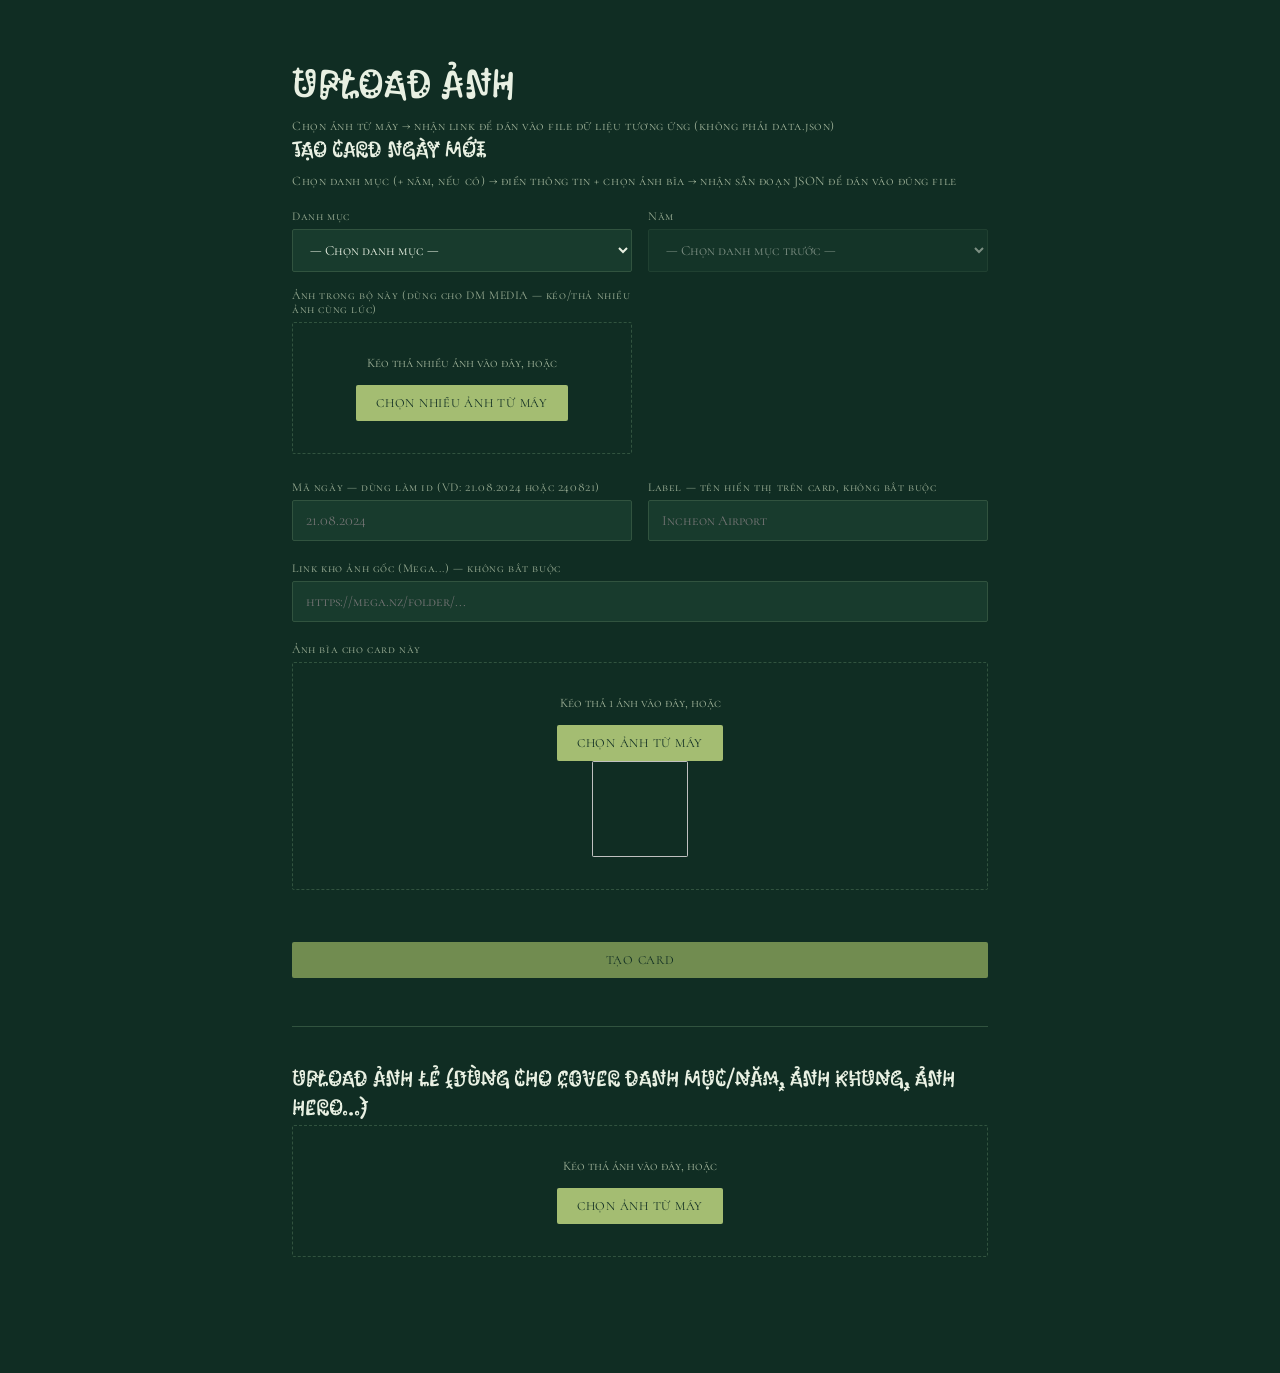
==== commit 0939f4b8: "Implement image gallery section in admin.html Added a gallery section for multiple image uploads wit" ====
--- a/admin.html
+++ b/admin.html
@@ -33,6 +33,17 @@
           <span>Năm</span>
           <select id="ccYear" disabled><option value="">— Chọn danh mục trước —</option></select>
         </label>
+        <div class="cc-field cc-gallery-section" id="ccGallerySection" hidden>
+  <span>Ảnh trong bộ này (dùng cho DM MEDIA — kéo/thả nhiều ảnh cùng lúc)</span>
+  <div class="upload-box" id="ccGalleryDropZone">
+    <input type="file" id="ccGalleryFileInput" accept="image/*" multiple hidden />
+    <div class="upload-box-inner">
+      <p class="upload-hint">Kéo thả nhiều ảnh vào đây, hoặc</p>
+      <button type="button" id="ccGalleryPickBtn" class="pick-btn">Chọn nhiều ảnh từ máy</button>
+    </div>
+  </div>
+  <div id="ccGalleryList" class="cc-gallery-list"></div>
+</div>
       </div>
 
       <div class="cc-row">
--- a/style.css
+++ b/style.css
@@ -199,6 +199,18 @@
   margin: 0;
   text-shadow: 0 2px 24px rgba(0, 0, 0, 0.35);
 }
+
+.hero-logo {
+  max-width: min(60%, 480px);
+  width: 100%;
+  height: auto;
+  margin: 0 auto;
+  filter: drop-shadow(0 2px 20px rgba(0, 0, 0, 0.35));
+}
+
+@media (max-width: 640px) {
+  .hero-logo { max-width: min(80%, 320px); }
+}
  
 .hero-subtitle {
   font-family: var(--font-subtitle);
@@ -943,3 +955,238 @@
   .gallery-note { max-width: 88%; font-size: 12.5px; padding: 8px 10px; }
 }
 
+/* ---------- Haven (fake video-call experience) ---------- */
+
+.haven-intro-text {
+  font-family: var(--font-subtitle);
+  font-style: italic;
+  color: var(--text-muted);
+  font-size: 16px;
+  margin: -10px 0 40px;
+}
+
+.haven-overlay-root { position: fixed; inset: 0; z-index: 90; }
+
+/* Incoming call — toàn màn hình */
+
+.haven-incoming {
+  position: fixed;
+  inset: 0;
+  background: rgba(5, 8, 6, 0.86);
+  display: flex;
+  flex-direction: column;
+  align-items: center;
+  justify-content: center;
+  gap: 10px;
+  text-align: center;
+}
+
+.haven-avatar {
+  width: 96px;
+  height: 96px;
+  border-radius: 50%;
+  background: var(--bg-elevated);
+  border: 1px solid var(--line);
+  display: flex;
+  align-items: center;
+  justify-content: center;
+  font-size: 40px;
+  overflow: hidden;
+  margin-bottom: 8px;
+  animation: haven-pulse 1.6s ease-in-out infinite;
+}
+.haven-avatar img { width: 100%; height: 100%; object-fit: cover; }
+
+@keyframes haven-pulse {
+  0%, 100% { box-shadow: 0 0 0 0 rgba(164, 189, 114, 0.45); }
+  50% { box-shadow: 0 0 0 14px rgba(164, 189, 114, 0); }
+}
+
+.haven-calling-name { font-family: var(--font-display); font-size: 30px; color: #f2efe9; margin: 0; }
+.haven-calling-text { font-family: var(--font-subtitle); font-style: italic; color: var(--text-muted); font-size: 15px; margin: 0 0 30px; }
+.haven-call-actions { display: flex; gap: 48px; }
+.haven-call-action { display: flex; flex-direction: column; align-items: center; gap: 8px; font-family: var(--font-mono); font-size: 11px; letter-spacing: 0.08em; text-transform: uppercase; color: var(--text-muted); }
+.haven-call-btn { width: 60px; height: 60px; border-radius: 50%; border: none; font-size: 22px; cursor: pointer; transition: opacity 0.2s ease; }
+.haven-call-btn:hover { opacity: 0.85; }
+.haven-call-decline { background: #b5453f; color: #fff; }
+.haven-call-answer { background: #5a9b57; color: #fff; }
+
+/* Call window — nổi giữa trang, connecting hiện ngay trong khung này */
+
+.haven-window-backdrop {
+  position: fixed;
+  inset: 0;
+  background: rgba(5, 8, 6, 0.6);
+  display: flex;
+  align-items: center;
+  justify-content: center;
+  padding: 24px;
+}
+
+.haven-window {
+  width: 100%;
+  max-width: 760px;
+  background: var(--bg-elevated);
+  border: 1px solid var(--line);
+  border-radius: var(--radius);
+  overflow: hidden;
+  box-shadow: 0 20px 60px rgba(0, 0, 0, 0.5);
+  transition: max-width 0.25s ease;
+}
+
+/* Phóng to: vẫn có padding 24px của backdrop nên viền xanh của cửa sổ luôn hiện, chỉ to hết cỡ bên trong phần đó */
+.haven-window.is-maximized { max-width: 100%; width: 100%; height: 100%; display: flex; flex-direction: column; }
+.haven-window.is-maximized .haven-window-body,
+.haven-window.is-maximized .haven-window-loading,
+.haven-window.is-maximized .haven-window-call-body,
+.haven-window.is-maximized .haven-split { flex: 1; height: 100%; }
+
+.haven-window-titlebar {
+  display: flex;
+  align-items: center;
+  justify-content: space-between;
+  padding: 12px 16px;
+  background: var(--bg);
+  border-bottom: 1px solid var(--line);
+}
+
+.haven-window-title {
+  font-family: var(--font-mono);
+  font-size: 12.5px;
+  letter-spacing: 0.06em;
+  color: var(--text-muted);
+}
+
+.haven-window-maximize {
+  background: transparent;
+  border: none;
+  color: var(--text-muted);
+  font-size: 16px;
+  cursor: pointer;
+  width: 26px;
+  height: 26px;
+  border-radius: var(--radius);
+  transition: color 0.2s ease, background 0.2s ease;
+}
+.haven-window-maximize:hover { color: var(--accent-bright); background: var(--bg-elevated); }
+
+.haven-window-body { position: relative; }
+
+.haven-window-loading {
+  height: 340px;
+  display: flex;
+  flex-direction: column;
+  align-items: center;
+  justify-content: center;
+  gap: 14px;
+}
+
+.haven-spinner {
+  width: 40px;
+  height: 40px;
+  border: 3px solid var(--line);
+  border-top-color: var(--accent-bright);
+  border-radius: 50%;
+  animation: haven-spin 0.9s linear infinite;
+}
+@keyframes haven-spin { to { transform: rotate(360deg); } }
+
+.haven-loading-text {
+  font-family: var(--font-mono);
+  font-size: 12.5px;
+  letter-spacing: 0.08em;
+  color: var(--text-muted);
+  text-transform: uppercase;
+}
+
+.haven-window-call-body { position: relative; }
+
+.haven-timer {
+  position: absolute;
+  top: 12px;
+  left: 50%;
+  transform: translateX(-50%);
+  z-index: 5;
+  font-family: var(--font-mono);
+  font-size: 13px;
+  letter-spacing: 0.06em;
+  color: #f2efe9;
+  background: rgba(5, 8, 6, 0.55);
+  padding: 5px 14px;
+  border-radius: var(--radius);
+}
+
+.haven-split { display: flex; height: 340px; }
+.haven-pane { flex: 1; position: relative; background: #05100c; overflow: hidden; }
+.haven-pane + .haven-pane { border-left: 1px solid var(--line); }
+.haven-video { width: 100%; height: 100%; object-fit: cover; }
+.haven-pane-local .haven-video-local { transform: scaleX(-1); }
+
+.haven-video-fallback {
+  width: 100%;
+  height: 100%;
+  display: flex;
+  align-items: center;
+  justify-content: center;
+  font-size: 40px;
+  color: var(--text-muted);
+  background: var(--bg-elevated);
+}
+
+.haven-window-controls {
+  display: flex;
+  align-items: center;
+  justify-content: center;
+  padding: 12px;
+  border-top: 1px solid var(--line);
+  background: var(--bg);
+}
+
+.haven-window-ctrl-btn {
+  width: 42px;
+  height: 42px;
+  border-radius: 50%;
+  border: none;
+  font-size: 18px;
+  cursor: pointer;
+  transition: opacity 0.2s ease;
+}
+.haven-hangup-btn { background: #b5453f; color: #fff; transform: rotate(135deg); }
+.haven-hangup-btn:hover { opacity: 0.85; }
+
+.haven-ended-overlay {
+  position: absolute;
+  inset: 0;
+  background: rgba(5, 8, 6, 0.82);
+  display: flex;
+  align-items: center;
+  justify-content: center;
+  z-index: 10;
+}
+
+.haven-ended-box { background: var(--bg-elevated); border: 1px solid var(--line); border-radius: var(--radius); padding: 26px 32px; text-align: center; }
+.haven-ended-title { font-family: var(--font-display); font-size: 22px; color: var(--text); margin: 0 0 16px; }
+.haven-ended-actions { display: flex; gap: 12px; flex-wrap: wrap; justify-content: center; }
+
+.haven-end-btn {
+  font-family: var(--font-mono);
+  font-size: 12px;
+  letter-spacing: 0.06em;
+  text-transform: uppercase;
+  padding: 9px 18px;
+  border-radius: var(--radius);
+  cursor: pointer;
+  border: 1px solid var(--line);
+  background: transparent;
+  color: var(--text);
+  transition: border-color 0.2s ease, color 0.2s ease;
+}
+.haven-end-again { background: var(--accent); color: var(--bg); border-color: var(--accent); }
+.haven-end-again:hover { opacity: 0.88; }
+.haven-end-exit:hover { border-color: var(--accent-bright); color: var(--accent-bright); }
+
+@media (max-width: 640px) {
+  .haven-split { flex-direction: column; height: 420px; }
+  .haven-pane + .haven-pane { border-left: none; border-top: 1px solid var(--line); }
+  .haven-call-actions { gap: 32px; }
+}
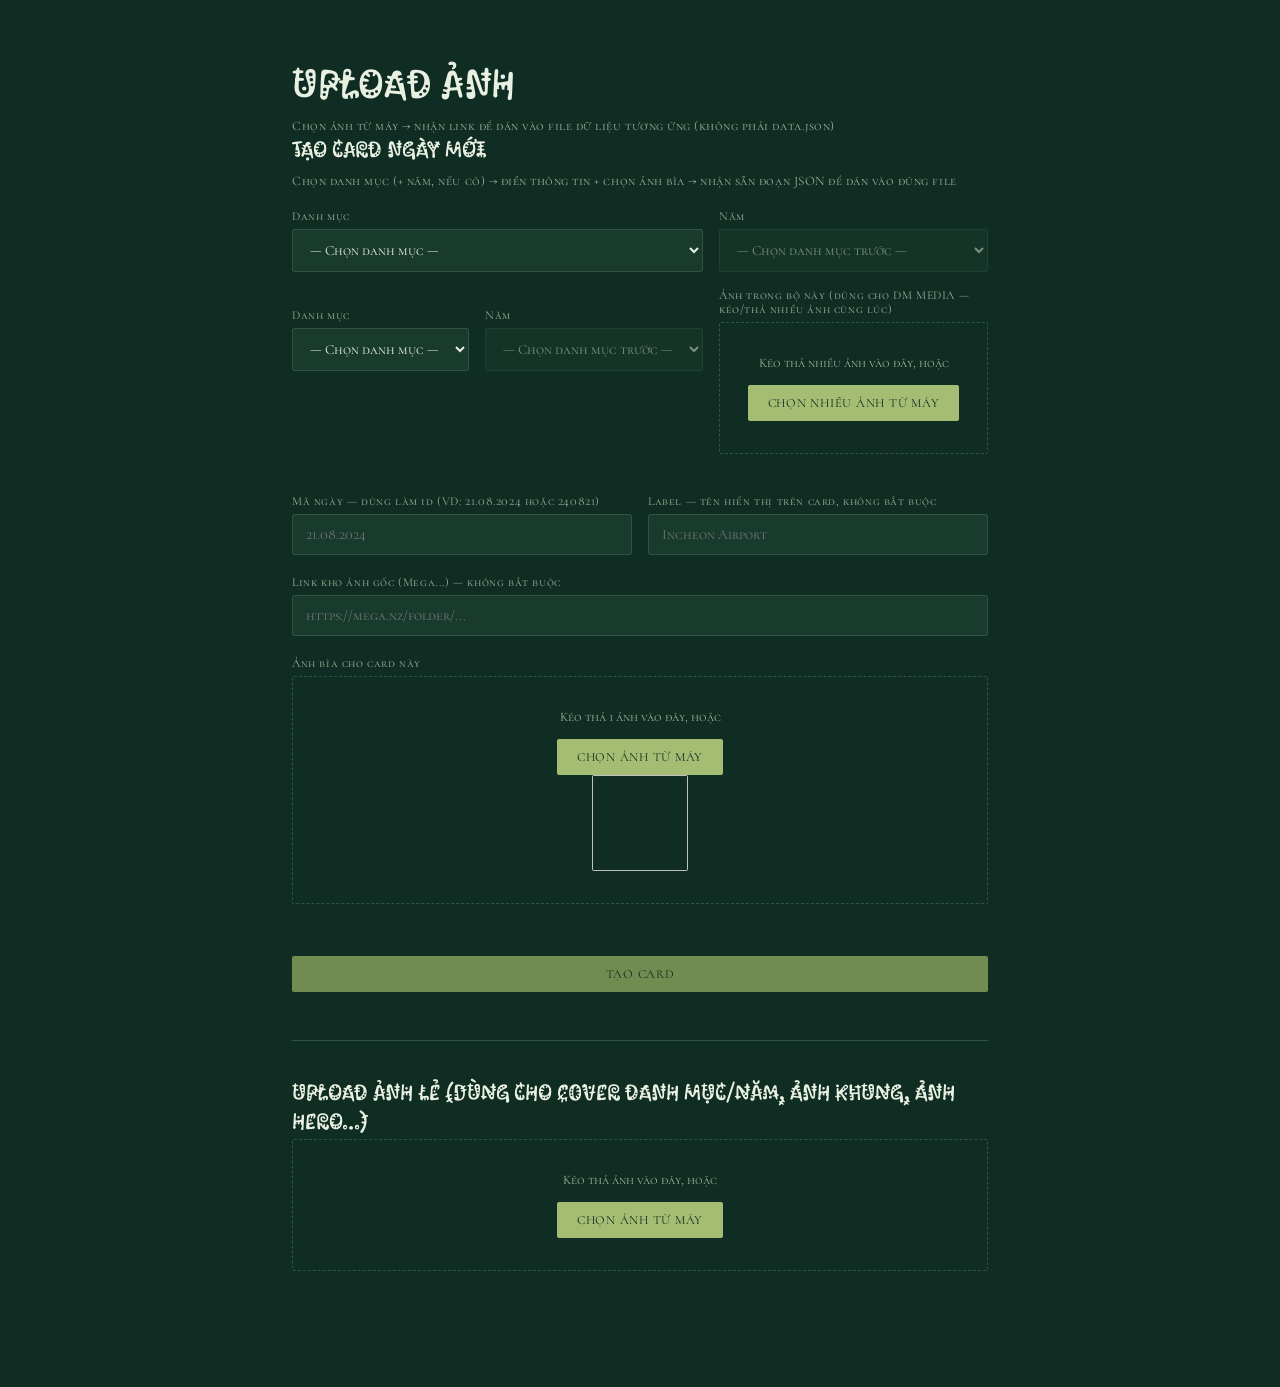
==== commit b40b2ef9: "Add category selection to admin panel" ====
--- a/admin.html
+++ b/admin.html
@@ -33,7 +33,18 @@
           <span>Năm</span>
           <select id="ccYear" disabled><option value="">— Chọn danh mục trước —</option></select>
         </label>
-        <div class="cc-field cc-gallery-section" id="ccGallerySection" hidden>
+       <div class="cc-row">
+  <label class="cc-field">
+    <span>Danh mục</span>
+    <select id="ccCategory"><option value="">— Chọn danh mục —</option></select>
+  </label>
+  <label class="cc-field">
+    <span>Năm</span>
+    <select id="ccYear" disabled><option value="">— Chọn danh mục trước —</option></select>
+  </label>
+</div>
+
+<div class="cc-field cc-gallery-section" id="ccGallerySection" hidden>
   <span>Ảnh trong bộ này (dùng cho DM MEDIA — kéo/thả nhiều ảnh cùng lúc)</span>
   <div class="upload-box" id="ccGalleryDropZone">
     <input type="file" id="ccGalleryFileInput" accept="image/*" multiple hidden />
--- a/admin.css
+++ b/admin.css
@@ -187,3 +187,61 @@
   .cc-row { grid-template-columns: 1fr; }
   .cc-output .result-url-row { flex-direction: column; }
 }
+.cc-gallery-list {
+  margin-top: 14px;
+  display: flex;
+  flex-direction: column;
+  gap: 10px;
+}
+
+.cc-gallery-item {
+  display: flex;
+  gap: 12px;
+  align-items: center;
+  background: var(--bg);
+  border: 1px solid var(--line);
+  border-radius: var(--radius);
+  padding: 10px;
+}
+
+.cc-gallery-item.is-pending { opacity: 0.55; }
+.cc-gallery-item.is-error { border-color: #a34a4a; }
+
+.cc-gallery-thumb {
+  width: 56px;
+  height: 56px;
+  object-fit: cover;
+  border-radius: var(--radius);
+  flex-shrink: 0;
+  background: var(--bg-elevated);
+}
+
+.cc-gallery-note-input {
+  flex: 1;
+  min-width: 0;
+  background: var(--bg-elevated);
+  border: 1px solid var(--line);
+  color: var(--text);
+  font-family: var(--font-body);
+  font-size: 13px;
+  padding: 8px 10px;
+  border-radius: var(--radius);
+}
+
+.cc-gallery-remove-btn {
+  flex-shrink: 0;
+  background: transparent;
+  border: 1px solid var(--line);
+  color: var(--text-muted);
+  font-size: 13px;
+  width: 30px;
+  height: 30px;
+  border-radius: var(--radius);
+  cursor: pointer;
+  transition: border-color 0.2s ease, color 0.2s ease;
+}
+.cc-gallery-remove-btn:hover { border-color: #b5453f; color: #d98a8a; }
+
+@media (max-width: 560px) {
+  .cc-gallery-item { flex-wrap: wrap; }
+}
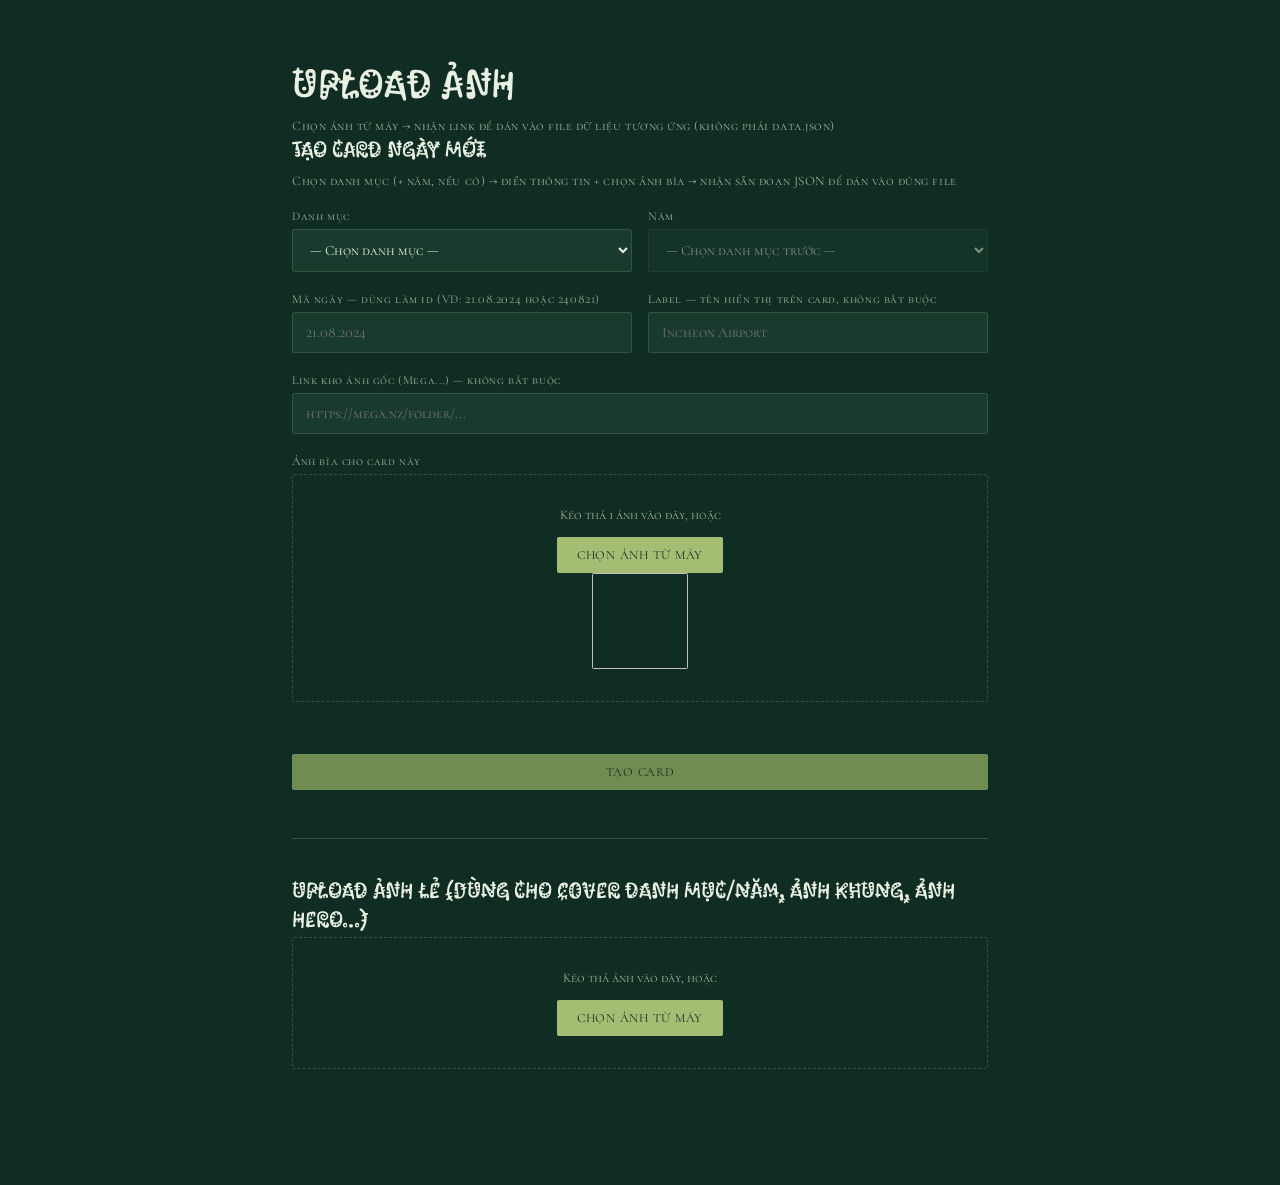
==== commit 66119fe0: "Refactor gallery section in admin.html" ====
--- a/admin.html
+++ b/admin.html
@@ -33,28 +33,18 @@
           <span>Năm</span>
           <select id="ccYear" disabled><option value="">— Chọn danh mục trước —</option></select>
         </label>
-       <div class="cc-row">
-  <label class="cc-field">
-    <span>Danh mục</span>
-    <select id="ccCategory"><option value="">— Chọn danh mục —</option></select>
-  </label>
-  <label class="cc-field">
-    <span>Năm</span>
-    <select id="ccYear" disabled><option value="">— Chọn danh mục trước —</option></select>
-  </label>
-</div>
+      </div>
 
-<div class="cc-field cc-gallery-section" id="ccGallerySection" hidden>
-  <span>Ảnh trong bộ này (dùng cho DM MEDIA — kéo/thả nhiều ảnh cùng lúc)</span>
-  <div class="upload-box" id="ccGalleryDropZone">
-    <input type="file" id="ccGalleryFileInput" accept="image/*" multiple hidden />
-    <div class="upload-box-inner">
-      <p class="upload-hint">Kéo thả nhiều ảnh vào đây, hoặc</p>
-      <button type="button" id="ccGalleryPickBtn" class="pick-btn">Chọn nhiều ảnh từ máy</button>
-    </div>
-  </div>
-  <div id="ccGalleryList" class="cc-gallery-list"></div>
-</div>
+      <div class="cc-field cc-gallery-section" id="ccGallerySection" hidden>
+        <span>Ảnh trong bộ này (dùng cho DM MEDIA — kéo/thả nhiều ảnh cùng lúc)</span>
+        <div class="upload-box" id="ccGalleryDropZone">
+          <input type="file" id="ccGalleryFileInput" accept="image/*" multiple hidden />
+          <div class="upload-box-inner">
+            <p class="upload-hint">Kéo thả nhiều ảnh vào đây, hoặc</p>
+            <button type="button" id="ccGalleryPickBtn" class="pick-btn">Chọn nhiều ảnh từ máy</button>
+          </div>
+        </div>
+        <div id="ccGalleryList" class="cc-gallery-list"></div>
       </div>
 
       <div class="cc-row">
--- a/admin.css
+++ b/admin.css
@@ -245,3 +245,6 @@
 @media (max-width: 560px) {
   .cc-gallery-item { flex-wrap: wrap; }
 }
+#ccGallerySection[hidden] {
+  display: none !important;
+}
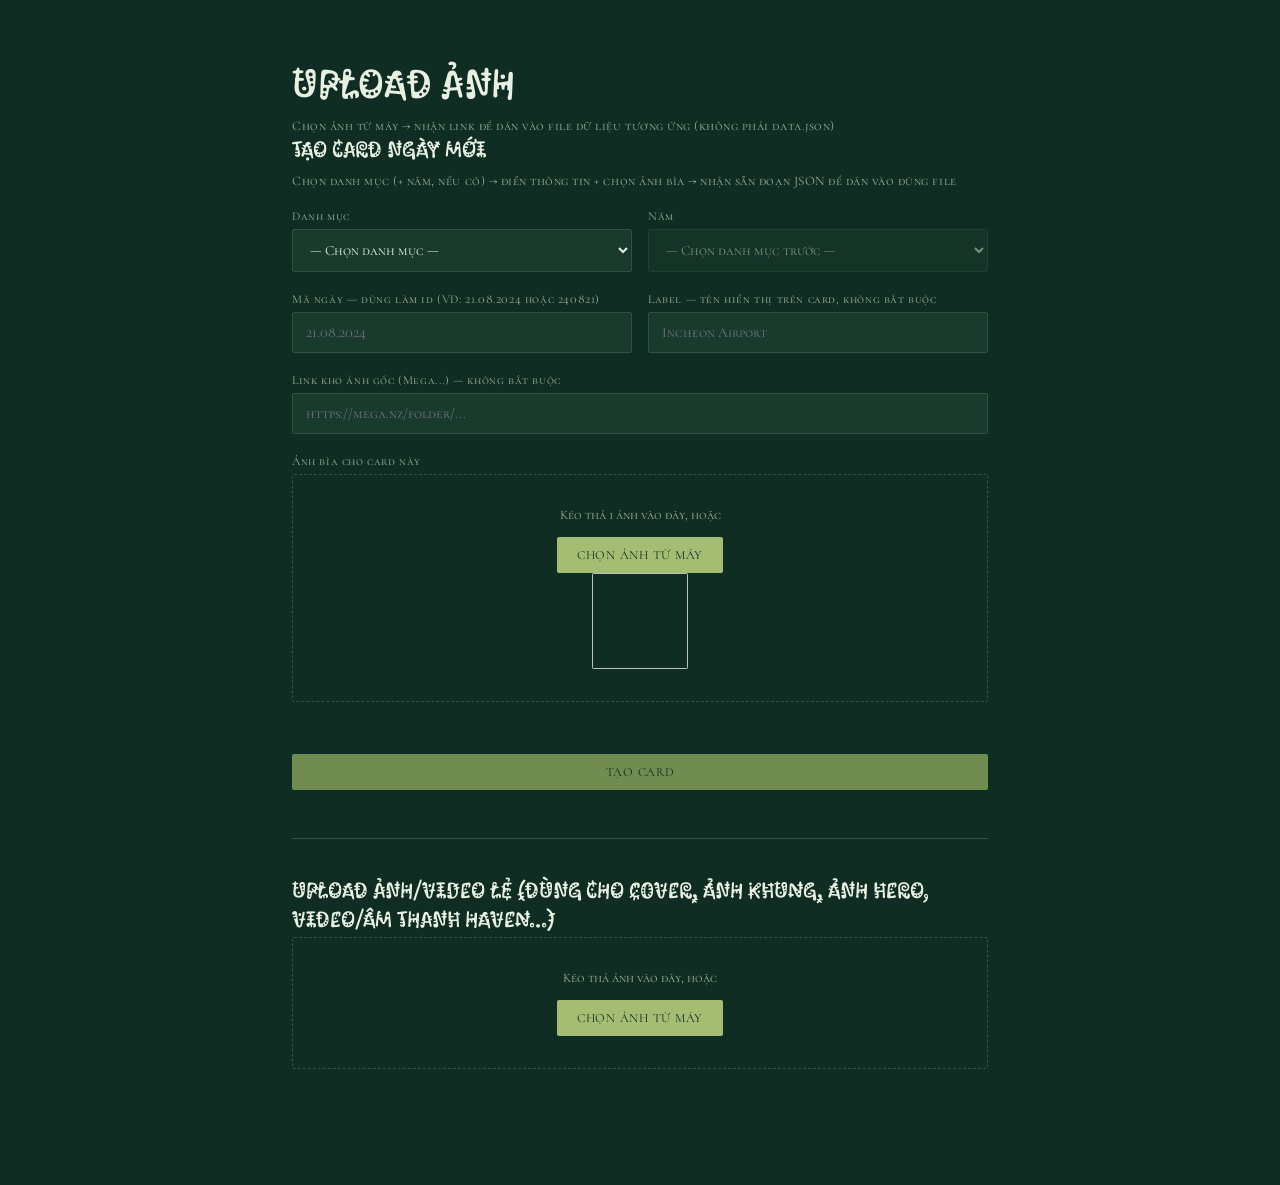
==== commit c98f60c9: "Modify file input types for gallery and uploads Updated file inputs to accept images, videos, and au" ====
--- a/admin.html
+++ b/admin.html
@@ -38,7 +38,7 @@
       <div class="cc-field cc-gallery-section" id="ccGallerySection" hidden>
         <span>Ảnh trong bộ này (dùng cho DM MEDIA — kéo/thả nhiều ảnh cùng lúc)</span>
         <div class="upload-box" id="ccGalleryDropZone">
-          <input type="file" id="ccGalleryFileInput" accept="image/*" multiple hidden />
+          <input type="file" id="ccGalleryFileInput" accept="image/*,video/*" multiple hidden />
           <div class="upload-box-inner">
             <p class="upload-hint">Kéo thả nhiều ảnh vào đây, hoặc</p>
             <button type="button" id="ccGalleryPickBtn" class="pick-btn">Chọn nhiều ảnh từ máy</button>
@@ -89,12 +89,12 @@
 
     <hr class="cc-divider" />
 
-    <div class="admin-header">
-      <h2 class="card-creator-title">Upload ảnh lẻ (dùng cho cover danh mục/năm, ảnh khung, ảnh hero...)</h2>
-    </div>
+<div class="admin-header">
+  <h2 class="card-creator-title">Upload ảnh/video lẻ (dùng cho cover, ảnh khung, ảnh hero, video/âm thanh Haven...)</h2>
+</div>
 
-    <div class="upload-box" id="dropZone">
-      <input type="file" id="fileInput" accept="image/*" multiple hidden />
+<div class="upload-box" id="dropZone">
+  <input type="file" id="fileInput" accept="image/*,video/*,audio/*" multiple hidden />
       <div class="upload-box-inner">
         <p class="upload-hint">Kéo thả ảnh vào đây, hoặc</p>
         <button type="button" id="pickBtn" class="pick-btn">Chọn ảnh từ máy</button>
